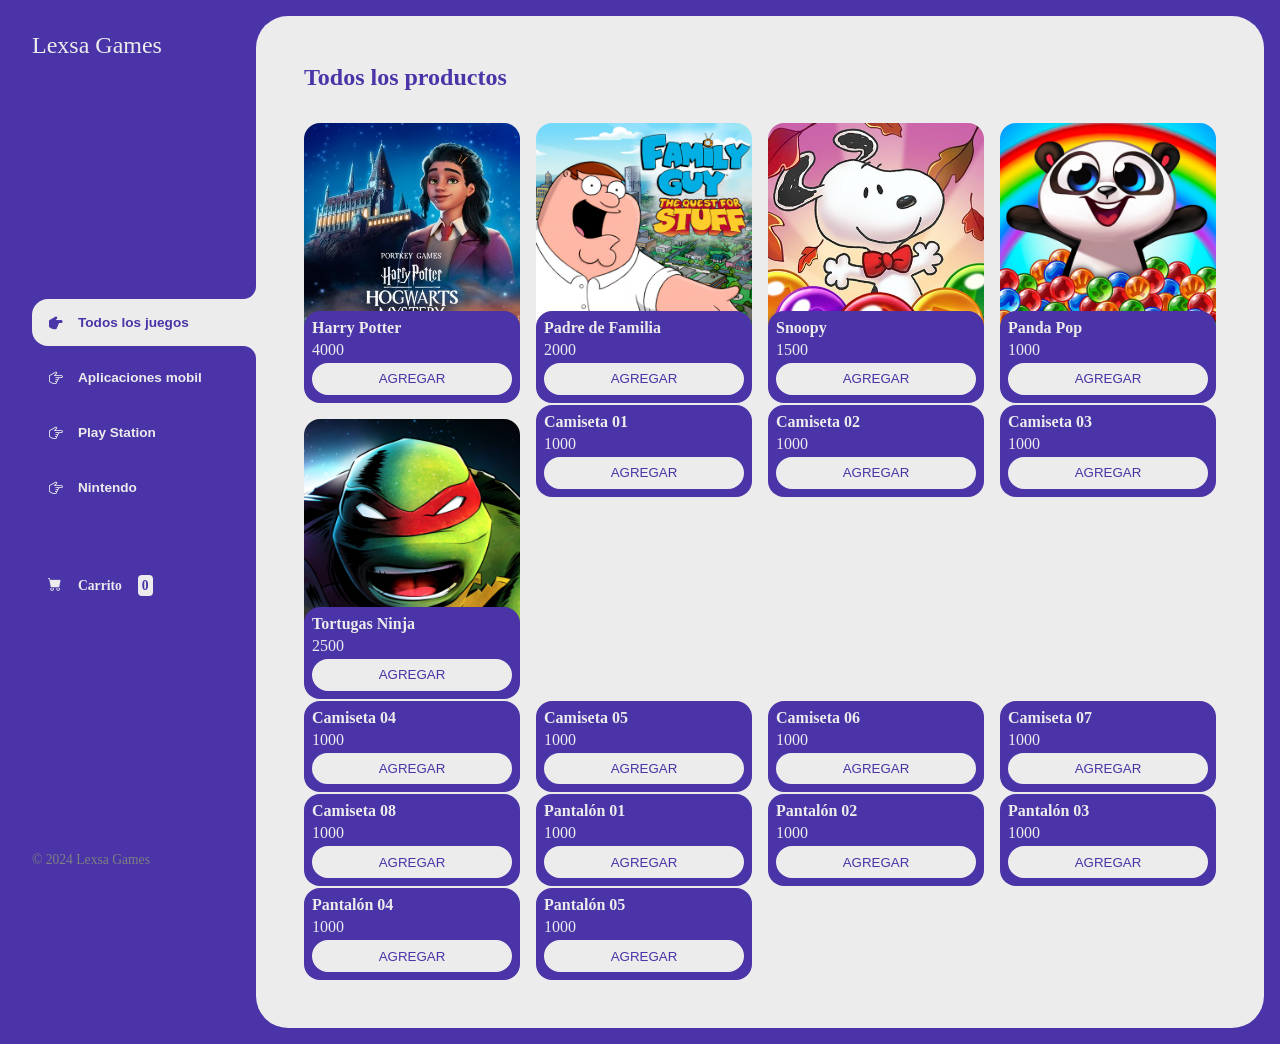
==== index.html @ d6d8a7cd "Initial commit" ====
<!DOCTYPE html>
<html lang="es">
<head>
    <meta charset="UTF-8">
    <meta name="viewport" content="width=device-width, initial-scale=1.0">
    <title>LexsaGames</title>
    <link rel="stylesheet" href="https://cdn.jsdelivr.net/npm/bootstrap-icons@1.11.3/font/bootstrap-icons.min.css">
    <link rel="stylesheet" href="./css/main.css">
</head>
<body>
    <div class="wrapper">
        <aside>
            <header>
                <h1 class="logo">Lexsa Games</h1>
            </header>
            <nav>
                <ul class="menu">
                    <li>
                        <button id="todos" class="boton-menu boton-categoria active"><i class="bi bi-hand-index-thumb-fill"></i>Todos los juegos</button>
                    </li>
                    <li>
                        <button id="abrigos" class="boton-menu boton-categoria"><i class="bi bi-hand-index-thumb"></i>Aplicaciones mobil</button>
                    </li>
                    <li>
                        <button id="camisetas" class="boton-menu boton-categoria"><i class="bi bi-hand-index-thumb"></i>Play Station</button>
                    </li>
                    <li>
                        <button id="pantalones" class="boton-menu boton-categoria"><i class="bi bi-hand-index-thumb"></i>Nintendo</button>
                    </li>
                    <li>
                        <a class="boton-menu boton-carrito" href="./carrito.html">
                            <i class="bi bi-cart-fill"></i>Carrito<span id="numerito" class="numerito">0</span>
                        </a>
                    </li>
                </ul>
            </nav>
            <footer>
                <p class="texto-footer">© 2024 Lexsa Games</p>
            </footer>
        </aside>
        <main>
            <h2 class="titulo-principal" id="titulo-principal">Todos los productos</h2>
            <div id="contenedor-productos" class="contenedor-productos">
                <!--
                <div class="producto">
                    <img src="./img/hp.jpg" alt="" class="producto-imagen">
                    <div class="producto-detalles">
                        <h4 class="producto-titulo">Abrigo 01</h4>
                        <p class="producto-precio">$1000</p>
                        <button class="producto-agregar">Agregar</button>
                    </div>
                </div>
                <div class="producto">
                    <img src="./img/PF.jpg" alt="" class="producto-imagen">
                    <div class="producto-detalles">
                        <h4 class="producto-titulo">Abrigo 02</h4>
                        <p class="producto-precio">$1000</p>
                        <button class="producto-agregar">Agregar</button>
                    </div>
                </div>
                <div class="producto">
                    <img src="./img/snoopy.jpg" alt="" class="producto-imagen">
                    <div class="producto-detalles">
                        <h4 class="producto-titulo">Abrigo 03</h4>
                        <p class="producto-precio">$1000</p>
                        <button class="producto-agregar">Agregar</button>
                    </div>
                </div>
                <div class="producto">
                    <img src="./img/turtles ninja.jpg" alt="" class="producto-imagen">
                    <div class="producto-detalles">
                        <h4 class="producto-titulo">Abrigo 04</h4>
                        <p class="producto-precio">$1000</p>
                        <button class="producto-agregar">Agregar</button>
                    </div>
                </div>
                <div class="producto">
                    <img src="./img/pandapop.jpg" alt="" class="producto-imagen">
                    <div class="producto-detalles">
                        <h4 class="producto-titulo">Abrigo 05</h4>
                        <p class="producto-precio">$1000</p>
                        <button class="producto-agregar">Agregar</button>
                    </div>
                </div>
                <div class="producto">
                    <img src="./img/tortugas2.jpg" alt="" class="producto-imagen">
                    <div class="producto-detalles">
                        <h4 class="producto-titulo">Abrigo 06</h4>
                        <p class="producto-precio">$1000</p>
                        <button class="producto-agregar">Agregar</button>
                    </div>
                </div>
                -->
            </div>
        </main>
    </div>



    <script src="./js/main.js"></script>
</body>
</html>
---- css/main.css ----
:root{
    --clr-main:#4b33a8;
    --clr-white:#ececec;
    --clr-gray:#e2e2e2;
    --clr-red:#961818;
}

*{
    margin: 0;
    padding: 0;
    box-sizing: border-box;
}

h1.h2,h3,h4,h5,h6,p,a,input,textarea,ul{
    margin: 0;
    padding: 0;
}

ul{
    list-style: none;
}

a{
    text-decoration: none;
}

.wrapper{
    display: grid;
    grid-template-columns: 1fr 4fr;
    background-color: var(--clr-main);
}

aside{
    padding: 2rem;
    padding-right: 0;
    color: var(--clr-white);
    position: sticky;
    top: 0;
    height: 100vh;
    display: flex;
    flex-direction: column;
    justify-content: space-between;
}

.logo{
    font-weight: 400;
    font-size: 1.5rem;
}

.menu{
    display: flex;
    flex-direction: column;
    gap: .5rem;
}

.boton-menu{
    background-color: transparent;
    border: 0;
    color: var(--clr-white);
    font-size: .85rem;
    cursor: pointer;
    display: flex;
    gap:1rem;
    font-weight: 600;
    padding: 1rem;
    align-items: center;
    width: 100%;
}

.boton-menu.active{
    background-color: var(--clr-white);
    color: var(--clr-main);
    border-top-left-radius: 1rem;
    border-bottom-left-radius: 1rem;
    position: relative;
}

.boton-menu.active::before{
    content: '';
    position: absolute;
    width: 1rem;
    height: 2rem;
    bottom: 100%;
    right: 0;
    border-bottom-right-radius: .8rem ;
    box-shadow: 0 1rem 0 var(--clr-white);
}

.boton-menu.active::after{
    content: '';
    position: absolute;
    width: 1rem;
    height: 2rem;
    top: 100%;
    right: 0;
    border-top-right-radius: .8rem ;
    box-shadow: 0 -1rem 0 var(--clr-white);
}

.boton-menu > i.bi-hand-index-thumb-fill,
.boton-menu > i.bi-hand-index-thumb{
    transform: rotateZ(90deg);
}

.boton-carrito{
    margin-top: 2.5rem;
}

.numerito{
    background-color: var(--clr-white);
    color: var(--clr-main);
    padding: .15rem .25rem;
    border-radius: .25rem;
}

.boton-carrito.active .numerito{
    background-color: var(--clr-main);
    color: var(--clr-white);
}

.texto-footer{
    color: gray;
    font-size: .85rem;
}

main{
    margin: 1rem;
    margin-left: 0;
    background-color: var(--clr-white);
    border-radius: 2rem;
    padding: 3rem;
}

.titulo-principal{
    color: var(--clr-main);
    margin-bottom: 2rem;
}

.contenedor-productos{
    display: grid;
    grid-template-columns: repeat(4,1fr);
    gap: 1rem;
}

.producto-imagen{
    max-width: 100%;
    border-radius: 1rem;
}

.producto-detalles{
    background-color: var(--clr-main);
    color: var(--clr-white);
    padding: .5rem;
    border-radius: 1rem;
    margin-top: -2rem;
    position: relative;
    display: flex;
    flex-direction: column;
    gap: .25rem;
}

.producto-titulo{
    font-size: 1rem;
}

.producto-agregar{
    border: 0;
    background-color: var(--clr-white);
    color: var(--clr-main);
    padding: .4rem;
    text-transform: uppercase;
    border-radius: 20px;
    cursor: pointer;
    border: 2px solid var(--clr-white);
    transition: background-color .2s, color .2s;
}

.producto-agregar:hover{
    background-color: var(--clr-main);
    color: var(--clr-white);
}

/*Carrito vacio*/

.contenedor-carrito{
    display: flex;
    flex-direction: column;
    gap: 1.5rem;
}

.carrito-vacio,
.carrito-comprado{
    color: var(--clr-main);
}

.carrito-productos{
    display: flex;
    flex-direction: column;
    gap: 1rem;
}

.carrito-producto{
    display: flex;
    justify-content: space-between;
    align-items: center;
    background-color: var(--clr-gray);
    color: var(--clr-main);
    padding: .5rem;
    padding-right: 1.5rem;
    border-radius: 1rem;
}

.carrito-producto-imagen{
    width: 4rem;
}

.carrito-producto small{
    font-size: .75rem;
}

.carrito-producto-eliminar{
    border: 0;
    background-color: transparent;
    color: var(--clr-red);
    cursor: pointer;
}

.carrito-acciones{
    display: flex;
    justify-content: space-between;
    align-items: center;
}

.carrito-acciones-vaciar{
    border: 0;
    padding: 1rem;
    background-color: var(--clr-gray);
    border-radius: 1rem;
    color: var(--clr-main);
    text-transform: uppercase;
    cursor: pointer;
}

.carrito-acciones-derecha{
    display: flex;
}

.carrito-acciones-total{
    display: flex;
    align-items: center;
    color: var(--clr-main);
    background-color: var(--clr-gray);
    padding: 1rem;
    border-top-left-radius: 1rem;
    border-bottom-left-radius: 1rem;
    gap: 1rem;
}

.carrito-acciones-comprar{
    background-color: var(--clr-main);
    color: var(--clr-white);
    padding: 1rem;
    text-transform: uppercase;
    cursor: pointer;
    border: 0;
    border-top-right-radius: 1rem;
    border-bottom-right-radius: 1rem;
}

.disabled{
    display: none;
}
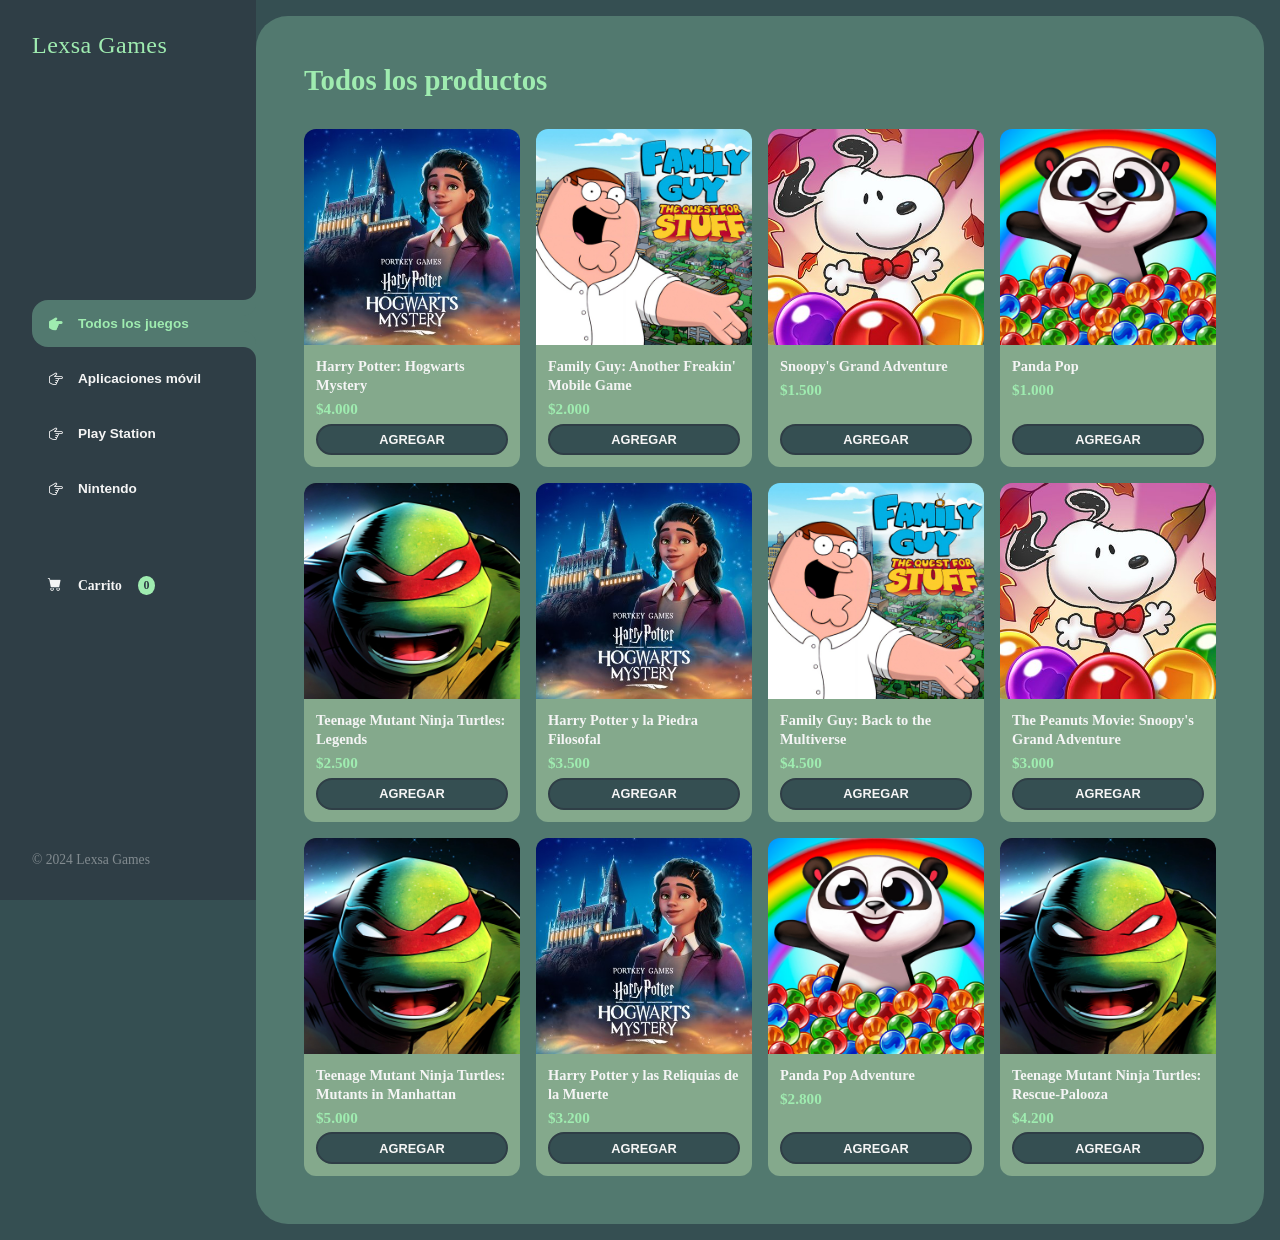
==== commit 9b35e0fe: "Cambios" ====
--- a/index.html
+++ b/index.html
@@ -3,6 +3,11 @@
 <head>
     <meta charset="UTF-8">
     <meta name="viewport" content="width=device-width, initial-scale=1.0">
+    <meta name="description" content="LexsaGames — Tienda online de videojuegos para móvil, PlayStation y Nintendo. Agregá tus juegos favoritos al carrito y comprá fácil.">
+    <meta property="og:title" content="LexsaGames">
+    <meta property="og:description" content="Tienda online de videojuegos — Apps, PlayStation y Nintendo.">
+    <meta property="og:type" content="website">
+    <link rel="icon" href="data:image/svg+xml,<svg xmlns=%22http://www.w3.org/2000/svg%22 viewBox=%220 0 100 100%22><text y=%22.9em%22 font-size=%2290%22>🎮</text></svg>">
     <title>LexsaGames</title>
     <link rel="stylesheet" href="https://cdn.jsdelivr.net/npm/bootstrap-icons@1.11.3/font/bootstrap-icons.min.css">
     <link rel="stylesheet" href="./css/main.css">
@@ -16,20 +21,20 @@
             <nav>
                 <ul class="menu">
                     <li>
-                        <button id="todos" class="boton-menu boton-categoria active"><i class="bi bi-hand-index-thumb-fill"></i>Todos los juegos</button>
+                        <button id="todos" class="boton-menu boton-categoria active"><i class="bi bi-hand-index-thumb-fill" aria-hidden="true"></i>Todos los juegos</button>
                     </li>
                     <li>
-                        <button id="abrigos" class="boton-menu boton-categoria"><i class="bi bi-hand-index-thumb"></i>Aplicaciones mobil</button>
+                        <button id="apps" class="boton-menu boton-categoria"><i class="bi bi-hand-index-thumb" aria-hidden="true"></i>Aplicaciones móvil</button>
                     </li>
                     <li>
-                        <button id="camisetas" class="boton-menu boton-categoria"><i class="bi bi-hand-index-thumb"></i>Play Station</button>
+                        <button id="playstation" class="boton-menu boton-categoria"><i class="bi bi-hand-index-thumb" aria-hidden="true"></i>Play Station</button>
                     </li>
                     <li>
-                        <button id="pantalones" class="boton-menu boton-categoria"><i class="bi bi-hand-index-thumb"></i>Nintendo</button>
+                        <button id="nintendo" class="boton-menu boton-categoria"><i class="bi bi-hand-index-thumb" aria-hidden="true"></i>Nintendo</button>
                     </li>
                     <li>
-                        <a class="boton-menu boton-carrito" href="./carrito.html">
-                            <i class="bi bi-cart-fill"></i>Carrito<span id="numerito" class="numerito">0</span>
+                        <a class="boton-menu boton-carrito" href="./carrito.html" aria-label="Ir al carrito">
+                            <i class="bi bi-cart-fill" aria-hidden="true"></i>Carrito<span id="numerito" class="numerito">0</span>
                         </a>
                     </li>
                 </ul>
@@ -40,63 +45,9 @@
         </aside>
         <main>
             <h2 class="titulo-principal" id="titulo-principal">Todos los productos</h2>
-            <div id="contenedor-productos" class="contenedor-productos">
-                <!--
-                <div class="producto">
-                    <img src="./img/hp.jpg" alt="" class="producto-imagen">
-                    <div class="producto-detalles">
-                        <h4 class="producto-titulo">Abrigo 01</h4>
-                        <p class="producto-precio">$1000</p>
-                        <button class="producto-agregar">Agregar</button>
-                    </div>
-                </div>
-                <div class="producto">
-                    <img src="./img/PF.jpg" alt="" class="producto-imagen">
-                    <div class="producto-detalles">
-                        <h4 class="producto-titulo">Abrigo 02</h4>
-                        <p class="producto-precio">$1000</p>
-                        <button class="producto-agregar">Agregar</button>
-                    </div>
-                </div>
-                <div class="producto">
-                    <img src="./img/snoopy.jpg" alt="" class="producto-imagen">
-                    <div class="producto-detalles">
-                        <h4 class="producto-titulo">Abrigo 03</h4>
-                        <p class="producto-precio">$1000</p>
-                        <button class="producto-agregar">Agregar</button>
-                    </div>
-                </div>
-                <div class="producto">
-                    <img src="./img/turtles ninja.jpg" alt="" class="producto-imagen">
-                    <div class="producto-detalles">
-                        <h4 class="producto-titulo">Abrigo 04</h4>
-                        <p class="producto-precio">$1000</p>
-                        <button class="producto-agregar">Agregar</button>
-                    </div>
-                </div>
-                <div class="producto">
-                    <img src="./img/pandapop.jpg" alt="" class="producto-imagen">
-                    <div class="producto-detalles">
-                        <h4 class="producto-titulo">Abrigo 05</h4>
-                        <p class="producto-precio">$1000</p>
-                        <button class="producto-agregar">Agregar</button>
-                    </div>
-                </div>
-                <div class="producto">
-                    <img src="./img/tortugas2.jpg" alt="" class="producto-imagen">
-                    <div class="producto-detalles">
-                        <h4 class="producto-titulo">Abrigo 06</h4>
-                        <p class="producto-precio">$1000</p>
-                        <button class="producto-agregar">Agregar</button>
-                    </div>
-                </div>
-                -->
-            </div>
+            <div id="contenedor-productos" class="contenedor-productos"></div>
         </main>
     </div>
-
-
-
     <script src="./js/main.js"></script>
 </body>
-</html>+</html>
--- a/css/main.css
+++ b/css/main.css
@@ -1,272 +1,394 @@
-:root{
-    --clr-main:#4b33a8;
-    --clr-white:#ececec;
-    --clr-gray:#e2e2e2;
-    --clr-red:#961818;
-}
-
-*{
+:root {
+    --color-bg: #52796f;
+    --color-dark: #2f3e46;
+    --color-mid: #354f52;
+    --color-card: #84a98c;
+    --color-accent: #9fecb0;
+    --color-text: whitesmoke;
+    --color-error: #ff8a8a;
+    --radius: .75rem;
+}
+
+* {
     margin: 0;
     padding: 0;
     box-sizing: border-box;
 }
 
-h1.h2,h3,h4,h5,h6,p,a,input,textarea,ul{
-    margin: 0;
-    padding: 0;
-}
-
-ul{
-    list-style: none;
-}
-
-a{
-    text-decoration: none;
-}
-
-.wrapper{
+ul { list-style: none; }
+a { text-decoration: none; }
+
+/* Layout principal */
+.wrapper {
     display: grid;
     grid-template-columns: 1fr 4fr;
-    background-color: var(--clr-main);
-}
-
-aside{
+    background-color: var(--color-mid);
+    min-height: 100vh;
+}
+
+aside {
     padding: 2rem;
     padding-right: 0;
-    color: var(--clr-white);
+    color: var(--color-text);
     position: sticky;
     top: 0;
     height: 100vh;
     display: flex;
     flex-direction: column;
     justify-content: space-between;
-}
-
-.logo{
+    background-color: var(--color-dark);
+}
+
+.logo {
     font-weight: 400;
     font-size: 1.5rem;
-}
-
-.menu{
+    color: var(--color-accent);
+    letter-spacing: .02em;
+}
+
+/* Menú lateral */
+.menu {
     display: flex;
     flex-direction: column;
     gap: .5rem;
 }
 
-.boton-menu{
+.boton-menu {
     background-color: transparent;
     border: 0;
-    color: var(--clr-white);
+    color: var(--color-text);
     font-size: .85rem;
     cursor: pointer;
     display: flex;
-    gap:1rem;
+    gap: 1rem;
     font-weight: 600;
     padding: 1rem;
     align-items: center;
     width: 100%;
-}
-
-.boton-menu.active{
-    background-color: var(--clr-white);
-    color: var(--clr-main);
+    transition: color .2s, opacity .2s;
+    border-radius: .5rem 0 0 .5rem;
+}
+
+.boton-menu:hover {
+    color: var(--color-accent);
+}
+
+.boton-menu.active {
+    background-color: var(--color-bg);
+    color: var(--color-accent);
     border-top-left-radius: 1rem;
     border-bottom-left-radius: 1rem;
     position: relative;
 }
 
-.boton-menu.active::before{
+.boton-menu.active::before {
     content: '';
     position: absolute;
     width: 1rem;
     height: 2rem;
     bottom: 100%;
     right: 0;
-    border-bottom-right-radius: .8rem ;
-    box-shadow: 0 1rem 0 var(--clr-white);
-}
-
-.boton-menu.active::after{
+    border-bottom-right-radius: .8rem;
+    box-shadow: 0 1rem 0 var(--color-bg);
+}
+
+.boton-menu.active::after {
     content: '';
     position: absolute;
     width: 1rem;
     height: 2rem;
     top: 100%;
     right: 0;
-    border-top-right-radius: .8rem ;
-    box-shadow: 0 -1rem 0 var(--clr-white);
+    border-top-right-radius: .8rem;
+    box-shadow: 0 -1rem 0 var(--color-bg);
 }
 
 .boton-menu > i.bi-hand-index-thumb-fill,
-.boton-menu > i.bi-hand-index-thumb{
+.boton-menu > i.bi-hand-index-thumb {
     transform: rotateZ(90deg);
 }
 
-.boton-carrito{
+.boton-carrito {
     margin-top: 2.5rem;
 }
 
-.numerito{
-    background-color: var(--clr-white);
-    color: var(--clr-main);
-    padding: .15rem .25rem;
-    border-radius: .25rem;
-}
-
-.boton-carrito.active .numerito{
-    background-color: var(--clr-main);
-    color: var(--clr-white);
-}
-
-.texto-footer{
-    color: gray;
+.numerito {
+    background-color: var(--color-accent);
+    color: var(--color-dark);
+    padding: .15rem .35rem;
+    border-radius: 50%;
+    font-size: .75rem;
+    font-weight: bold;
+}
+
+.boton-menu.active .numerito {
+    background-color: var(--color-dark);
+    color: var(--color-accent);
+}
+
+.texto-footer {
+    color: rgba(255,255,255,0.4);
     font-size: .85rem;
 }
 
-main{
+/* Área principal */
+main {
     margin: 1rem;
     margin-left: 0;
-    background-color: var(--clr-white);
+    background-color: var(--color-bg);
     border-radius: 2rem;
     padding: 3rem;
 }
 
-.titulo-principal{
-    color: var(--clr-main);
+.titulo-principal {
+    color: var(--color-accent);
     margin-bottom: 2rem;
-}
-
-.contenedor-productos{
+    font-size: 1.8rem;
+}
+
+/* Catálogo de productos */
+.contenedor-productos {
     display: grid;
-    grid-template-columns: repeat(4,1fr);
-    gap: 1rem;
-}
-
-.producto-imagen{
+    grid-template-columns: repeat(4, 1fr);
+    gap: 1rem;
+}
+
+.producto {
+    display: flex;
+    flex-direction: column;
+    border-radius: var(--radius);
+    overflow: hidden;
+    transition: transform .2s, box-shadow .2s;
+}
+
+.producto:hover {
+    transform: translateY(-4px);
+    box-shadow: 0 12px 24px rgba(0,0,0,0.35);
+}
+
+.producto-imagen {
     max-width: 100%;
-    border-radius: 1rem;
-}
-
-.producto-detalles{
-    background-color: var(--clr-main);
-    color: var(--clr-white);
-    padding: .5rem;
-    border-radius: 1rem;
-    margin-top: -2rem;
-    position: relative;
-    display: flex;
-    flex-direction: column;
-    gap: .25rem;
-}
-
-.producto-titulo{
-    font-size: 1rem;
-}
-
-.producto-agregar{
-    border: 0;
-    background-color: var(--clr-white);
-    color: var(--clr-main);
+    display: block;
+    aspect-ratio: 1 / 1;
+    object-fit: cover;
+}
+
+.producto-detalles {
+    background-color: var(--color-card);
+    color: var(--color-text);
+    padding: .75rem;
+    display: flex;
+    flex-direction: column;
+    gap: .35rem;
+    flex: 1;
+}
+
+.producto-titulo {
+    font-size: .9rem;
+    line-height: 1.3;
+    color: var(--color-text);
+}
+
+.producto-precio {
+    font-weight: 600;
+    font-size: .95rem;
+    color: var(--color-accent);
+}
+
+.producto-agregar {
+    border: 2px solid var(--color-dark);
+    background-color: var(--color-mid);
+    color: var(--color-text);
     padding: .4rem;
     text-transform: uppercase;
     border-radius: 20px;
     cursor: pointer;
-    border: 2px solid var(--clr-white);
+    font-weight: 600;
+    font-size: .8rem;
     transition: background-color .2s, color .2s;
-}
-
-.producto-agregar:hover{
-    background-color: var(--clr-main);
-    color: var(--clr-white);
-}
-
-/*Carrito vacio*/
-
-.contenedor-carrito{
+    margin-top: auto;
+}
+
+.producto-agregar:hover {
+    background-color: var(--color-accent);
+    color: var(--color-dark);
+    border-color: var(--color-accent);
+}
+
+/* Carrito */
+.contenedor-carrito {
     display: flex;
     flex-direction: column;
     gap: 1.5rem;
 }
 
 .carrito-vacio,
-.carrito-comprado{
-    color: var(--clr-main);
-}
-
-.carrito-productos{
-    display: flex;
-    flex-direction: column;
-    gap: 1rem;
-}
-
-.carrito-producto{
+.carrito-comprado {
+    color: var(--color-accent);
+    font-size: 1.1rem;
+    text-align: center;
+    padding: 4rem 0;
+}
+
+.carrito-productos {
+    display: flex;
+    flex-direction: column;
+    gap: 1rem;
+}
+
+.carrito-producto {
     display: flex;
     justify-content: space-between;
     align-items: center;
-    background-color: var(--clr-gray);
-    color: var(--clr-main);
-    padding: .5rem;
+    background-color: var(--color-card);
+    color: var(--color-text);
+    padding: .75rem;
     padding-right: 1.5rem;
-    border-radius: 1rem;
-}
-
-.carrito-producto-imagen{
+    border-radius: var(--radius);
+    gap: .5rem;
+}
+
+.carrito-producto-imagen {
     width: 4rem;
-}
-
-.carrito-producto small{
+    height: 4rem;
+    object-fit: cover;
+    border-radius: .5rem;
+    flex-shrink: 0;
+}
+
+.carrito-producto small {
     font-size: .75rem;
-}
-
-.carrito-producto-eliminar{
+    color: rgba(255,255,255,0.6);
+}
+
+.carrito-producto-titulo h3 {
+    font-size: .9rem;
+    max-width: 180px;
+    color: var(--color-text);
+}
+
+.carrito-producto-precio p,
+.carrito-producto-cantidad p,
+.carrito-producto-subtotal p {
+    color: var(--color-accent);
+    font-weight: 600;
+}
+
+.carrito-producto-eliminar {
     border: 0;
     background-color: transparent;
-    color: var(--clr-red);
-    cursor: pointer;
-}
-
-.carrito-acciones{
+    color: var(--color-error);
+    cursor: pointer;
+    font-size: 1.1rem;
+    transition: transform .15s;
+}
+
+.carrito-producto-eliminar:hover {
+    transform: scale(1.2);
+}
+
+/* Acciones del carrito */
+.carrito-acciones {
     display: flex;
     justify-content: space-between;
     align-items: center;
-}
-
-.carrito-acciones-vaciar{
+    flex-wrap: wrap;
+    gap: 1rem;
+}
+
+.carrito-acciones-vaciar {
     border: 0;
     padding: 1rem;
-    background-color: var(--clr-gray);
-    border-radius: 1rem;
-    color: var(--clr-main);
+    background-color: var(--color-mid);
+    border-radius: var(--radius);
+    color: var(--color-text);
     text-transform: uppercase;
     cursor: pointer;
-}
-
-.carrito-acciones-derecha{
-    display: flex;
-}
-
-.carrito-acciones-total{
+    font-weight: 600;
+    transition: color .2s;
+}
+
+.carrito-acciones-vaciar:hover {
+    color: var(--color-error);
+}
+
+.carrito-acciones-derecha {
+    display: flex;
+}
+
+.carrito-acciones-total {
     display: flex;
     align-items: center;
-    color: var(--clr-main);
-    background-color: var(--clr-gray);
+    color: var(--color-text);
+    background-color: var(--color-mid);
     padding: 1rem;
-    border-top-left-radius: 1rem;
-    border-bottom-left-radius: 1rem;
-    gap: 1rem;
-}
-
-.carrito-acciones-comprar{
-    background-color: var(--clr-main);
-    color: var(--clr-white);
+    border-top-left-radius: var(--radius);
+    border-bottom-left-radius: var(--radius);
+    gap: 1rem;
+    font-weight: 600;
+}
+
+.carrito-acciones-total #total {
+    color: var(--color-accent);
+}
+
+.carrito-acciones-comprar {
+    background-color: var(--color-accent);
+    color: var(--color-dark);
     padding: 1rem;
     text-transform: uppercase;
     cursor: pointer;
     border: 0;
-    border-top-right-radius: 1rem;
-    border-bottom-right-radius: 1rem;
-}
-
-.disabled{
+    border-top-right-radius: var(--radius);
+    border-bottom-right-radius: var(--radius);
+    font-weight: bold;
+    transition: background-color .2s;
+}
+
+.carrito-acciones-comprar:hover {
+    background-color: #7dd99a;
+}
+
+/* Utilidades */
+.disabled {
     display: none;
-}+}
+
+/* Responsive — tablet */
+@media (max-width: 900px) {
+    .contenedor-productos {
+        grid-template-columns: repeat(2, 1fr);
+    }
+}
+
+/* Responsive — mobile */
+@media (max-width: 600px) {
+    .wrapper {
+        grid-template-columns: 1fr;
+    }
+
+    aside {
+        position: static;
+        height: auto;
+        padding: 1.5rem;
+    }
+
+    main {
+        margin: 0;
+        border-radius: 0;
+        padding: 1.5rem;
+    }
+
+    .contenedor-productos {
+        grid-template-columns: repeat(2, 1fr);
+    }
+
+    .boton-menu.active::before,
+    .boton-menu.active::after {
+        display: none;
+    }
+
+    .boton-menu.active {
+        border-radius: .75rem;
+    }
+}
